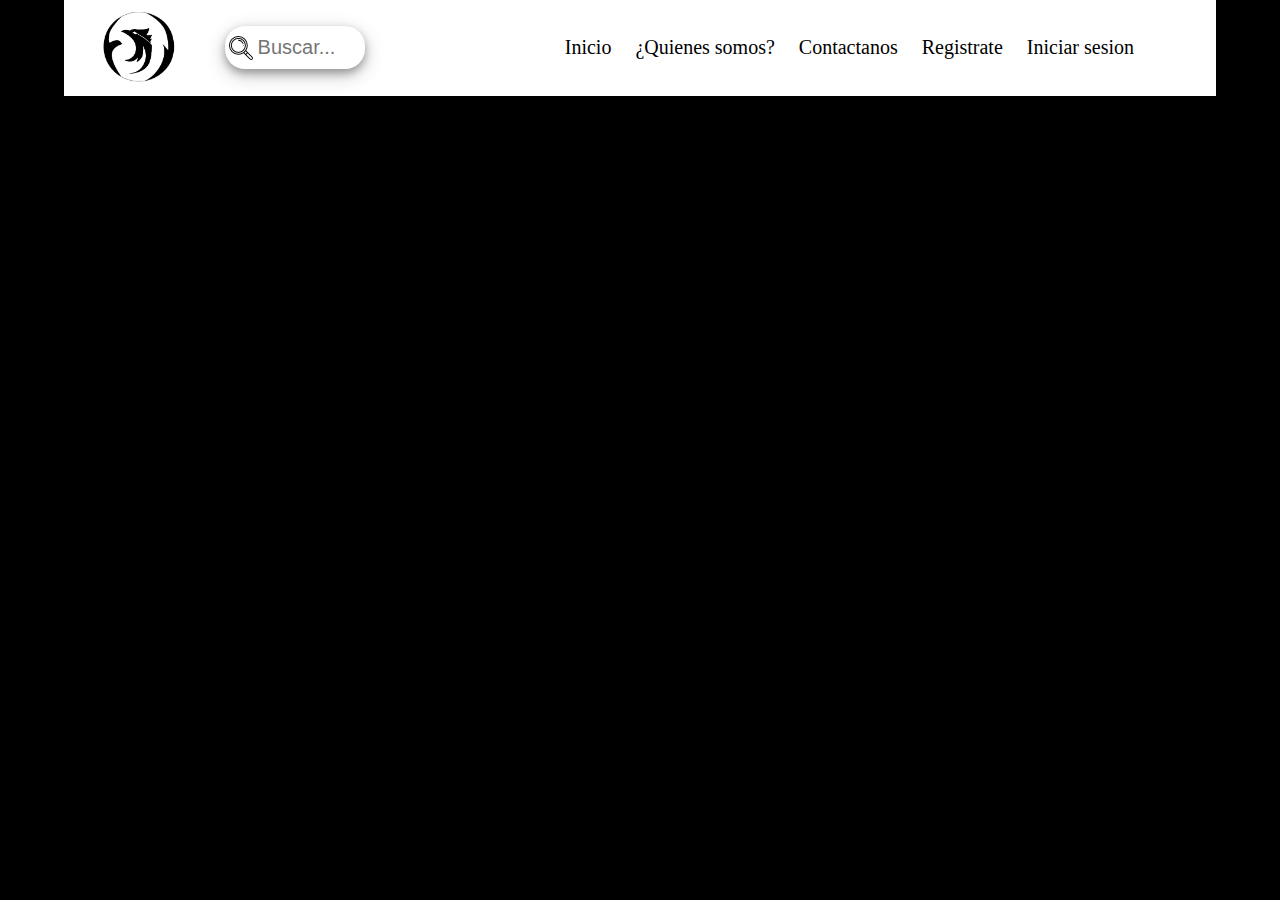
==== index.html @ 8350e71a "version 1" ====
<!DOCTYPE html>
<html lang="en">
<head>
    <meta charset="UTF-8">
    <meta name="viewport" content="width=device-width, initial-scale=1.0">
    <title>Bahamut</title>
    <link rel="stylesheet" href="estilos.css">
    <link rel="stylesheet" href="https://cdnjs.cloudflare.com/ajax/libs/font-awesome/5.14.0/css/all.min.css">
</head>
<body>
    <div class="page">
        <header>
            <nav class="nav-main">
                <img src="images/logo.PNG" class="log-nav">
                <ul class="navegacion">
                    <form>
                        <input type="text" class="search-nav" placeholder="Buscar...">
                    </form>
                </ul>
                <ul class="menu">
                    <li><a href="#">Inicio</a></li>
                    <li><a href="#">¿Quienes somos?</a></li>
                    <li><a href="#">Contactanos</a></li>
                    <li><a href="#">Registrate</a></li>
                    <li><a href="#">Iniciar sesion</a></li>  
                </ul>
                
                
            </nav>

        </header>
        <section>

        </section>
        <section>

        </section>
        <section>

        </section>
        <footer>

        </footer>
    </div>
</body>
</html>
---- estilos.css ----
*{
    box-sizing: border-box;
    margin: 0;
    padding: 0;
}

body {
    background: black;
}

.page {
    width: 90%;
    margin: auto; /*centrar el div*/
}


.log-nav {
    width: 8%;
    margin-left: 20px;
}

a {
    color: black;  /*quitar estilos predeterminados de las listas*/
    text-decoration: none;
}
ul {
    list-style: none;
}

.nav-main {
    font-size: 20px;
    background-color: white;
    display: flex; /*permite organizar elementos */
    justify-content: space-between; /*separar elementos*/
    align-items: center; /*centro del nav*/
    padding: 10px;
}

.nav-main ul { /*la listas se organizan */
    display: flex;
}
.nav-main ul li { /* espacio a los elementos*/
    padding: 12px;
}

.nav-main ul.navegacion { /*de nav el ul que contenga la clase menu */
    flex: 1;
    margin-left: 40px;
}
.nav-main ul.menu {
    margin-right: 60px;
}
.search-nav {
    width: 140px;
    box-sizing: border-box;
    border: none;
    border-radius: 20px;
    font-size: 20px;
    box-shadow: 0 4px 8px 0 rgba(0, 0, 0, .3), 0 6px 20px 0 rgba(0, 0, 0, .22);
    background-image: url('images/encontrar.png');
    background-position: 4px 10px;  /* cordenadas x, y*/
    background-repeat: no-repeat;
    padding: 10px 10px 10px 33px; /*padding (top, right, bottom, left)*/
    transition: width 0.4s;
}

.search-nav:focus {
    width: 500px;

}
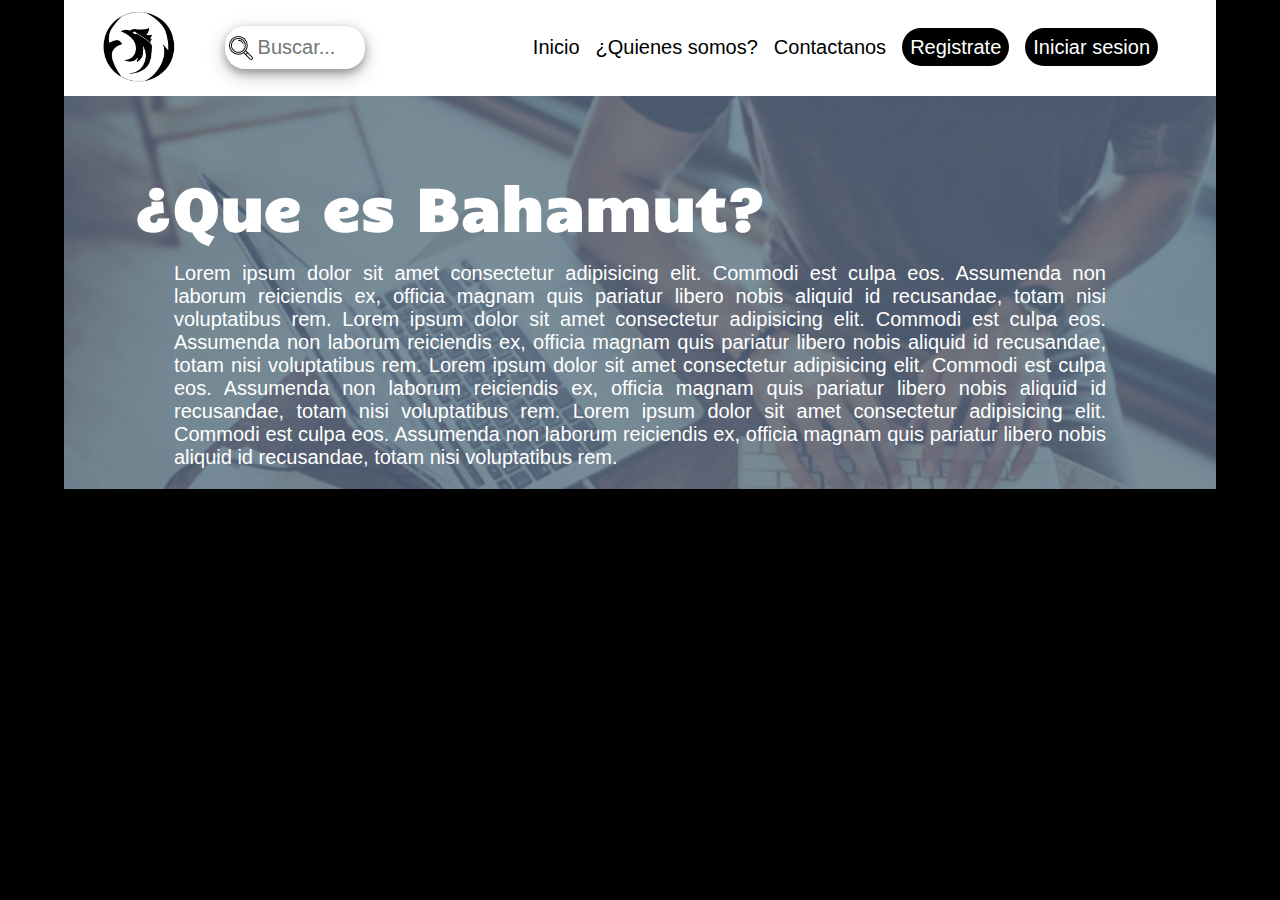
==== commit 615607e0: "version 1" ====
--- a/index.html
+++ b/index.html
@@ -6,6 +6,7 @@
     <title>Bahamut</title>
     <link rel="stylesheet" href="estilos.css">
     <link rel="stylesheet" href="https://cdnjs.cloudflare.com/ajax/libs/font-awesome/5.14.0/css/all.min.css">
+    <link href='https://fonts.googleapis.com/css?family=Candal' rel='stylesheet'>
 </head>
 <body>
     <div class="page">
@@ -21,19 +22,32 @@
                     <li><a href="#">Inicio</a></li>
                     <li><a href="#">¿Quienes somos?</a></li>
                     <li><a href="#">Contactanos</a></li>
-                    <li><a href="#">Registrate</a></li>
-                    <li><a href="#">Iniciar sesion</a></li>  
+                    <li class="loggin"><a href="#">Registrate</a></li>
+                    <li class="loggin"><a href="#">Iniciar sesion</a></li>  
                 </ul>
-                
-                
             </nav>
+        </header>
 
-        </header>
-        <section>
+        <section class="banner">
+            <div class="op-banner">
+                <h1>¿Que es Bahamut?</h1> <br>
+                <p>Lorem ipsum dolor sit amet consectetur adipisicing elit. Commodi est culpa eos.
+                 Assumenda non laborum reiciendis ex, officia magnam quis pariatur libero nobis aliquid id recusandae,
+                  totam nisi voluptatibus rem.
+                  Lorem ipsum dolor sit amet consectetur adipisicing elit. Commodi est culpa eos.
+                  Assumenda non laborum reiciendis ex, officia magnam quis pariatur libero nobis aliquid id recusandae,
+                   totam nisi voluptatibus rem.
+                   Lorem ipsum dolor sit amet consectetur adipisicing elit. Commodi est culpa eos.
+                 Assumenda non laborum reiciendis ex, officia magnam quis pariatur libero nobis aliquid id recusandae,
+                  totam nisi voluptatibus rem.
+                  Lorem ipsum dolor sit amet consectetur adipisicing elit. Commodi est culpa eos.
+                 Assumenda non laborum reiciendis ex, officia magnam quis pariatur libero nobis aliquid id recusandae,
+                  totam nisi voluptatibus rem.</p>
+            </div>
+        </section>
 
-        </section>
-        <section>
-
+        <section class="contribuidores">
+            
         </section>
         <section>
 
--- a/estilos.css
+++ b/estilos.css
@@ -22,6 +22,7 @@
 a {
     color: black;  /*quitar estilos predeterminados de las listas*/
     text-decoration: none;
+    font-family: Arial, Helvetica, sans-serif;
 }
 ul {
     list-style: none;
@@ -39,16 +40,24 @@
 .nav-main ul { /*la listas se organizan */
     display: flex;
 }
-.nav-main ul li { /* espacio a los elementos*/
-    padding: 12px;
+.nav-main ul li { /* espacio a los elementos de li*/
+    padding: 8px;
 }
 
-.nav-main ul.navegacion { /*de nav el ul que contenga la clase menu */
+.nav-main ul.navegacion { /*de nav el ul que contenga la clase navegacion */
     flex: 1;
     margin-left: 40px;
 }
 .nav-main ul.menu {
-    margin-right: 60px;
+    margin-right: 40px;
+}
+.nav-main ul li.loggin a {
+    box-sizing: border-box;
+    padding: 8px;
+    border: none;
+    border-radius: 20px;
+    background-color: black;
+    color: white
 }
 .search-nav {
     width: 140px;
@@ -65,6 +74,28 @@
 }
 
 .search-nav:focus {
-    width: 500px;
+    width: 480px;
+}
 
+.banner {
+    background-image: url('images/banner.jpg');
+    background-repeat: no-repeat;
+    background-size: 100%;
+}
+
+.op-banner {
+    background-color: rgba(91, 120, 145, 0.7);
+}
+.banner div h1 {
+    font-size: 60px; 
+    font-family: 'Candal';
+    color: white;
+    padding: 70px 70px 0px 70px;
+}
+.banner div p {
+    font-size: 20px;
+    font-family: Arial, Helvetica, sans-serif;
+    padding: 0px 110px 20px 110px;
+    color: white;
+    text-align: justify;
 }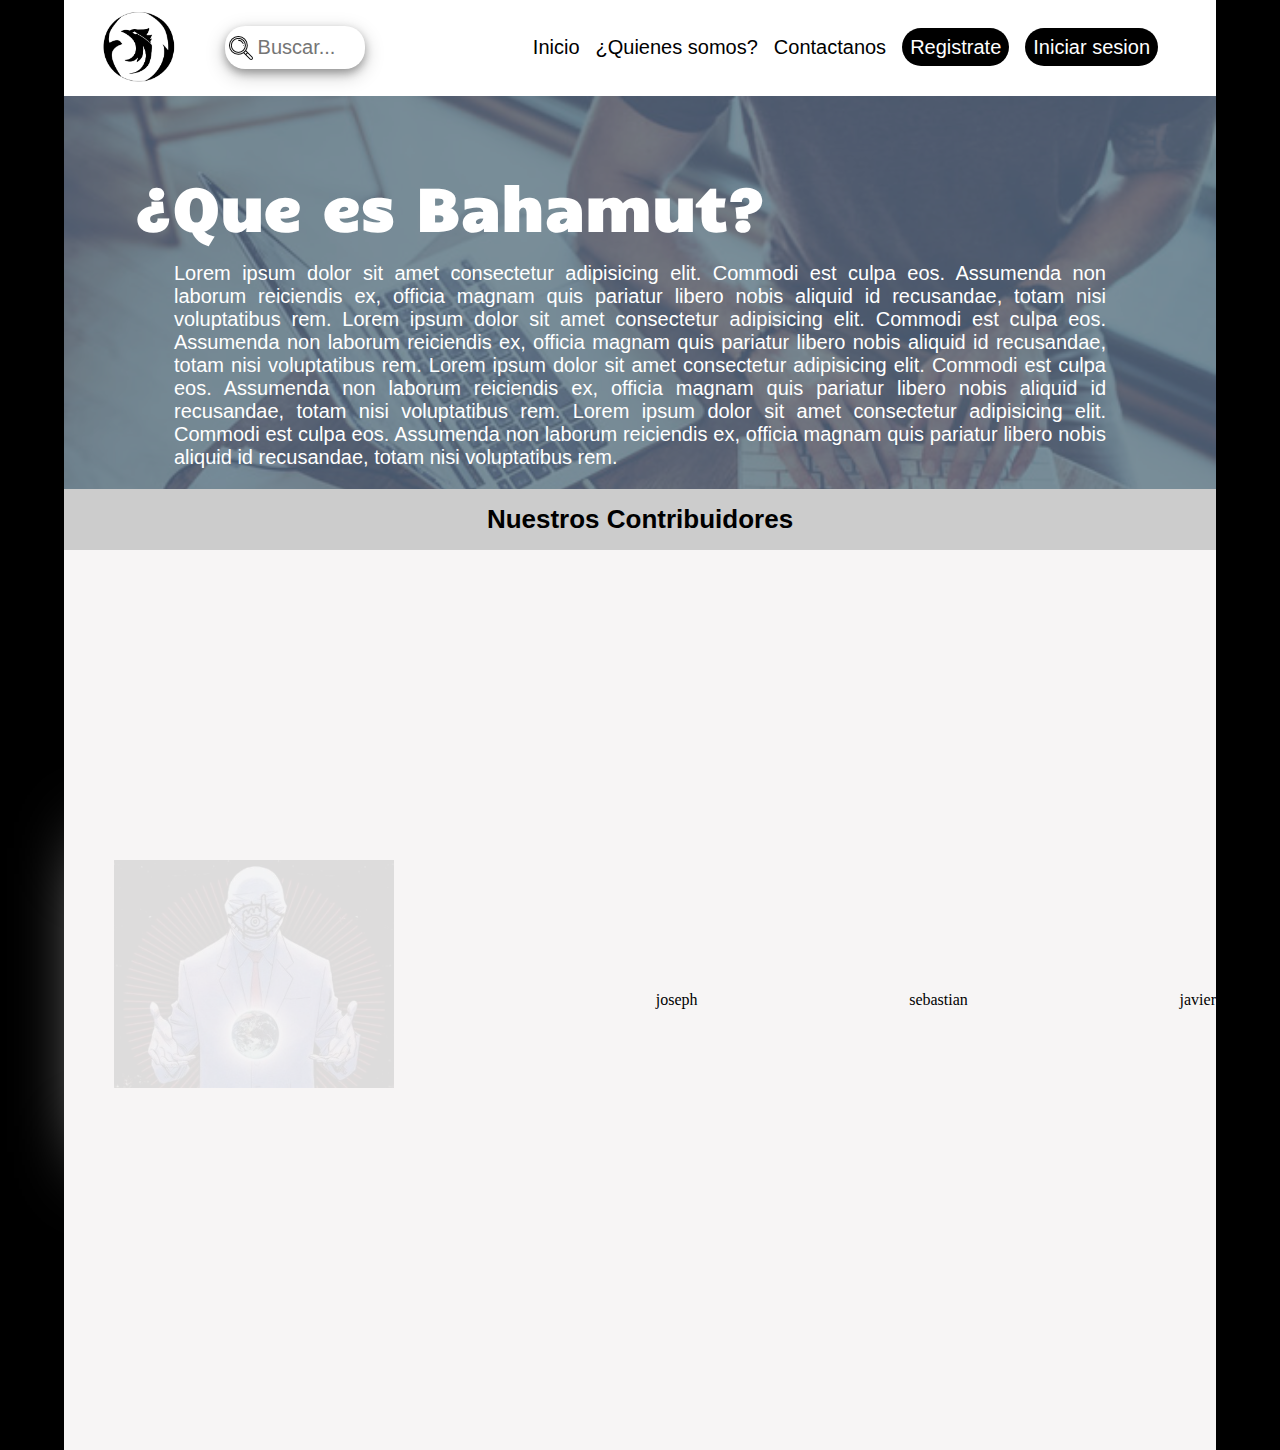
==== commit 1ac5f094: "perfiles de contribuidores" ====
--- a/index.html
+++ b/index.html
@@ -45,9 +45,32 @@
                   totam nisi voluptatibus rem.</p>
             </div>
         </section>
+        <div class="head-contrib">
+            <h1>Nuestros Contribuidores</h1>
+        </div>
+        <section class="contribuidores"> <!--PONGAN AQUI SU PERFIL, SUS SKILLS , SUS REDES :V-->
+            
+            <div class="box">
+                <div class="imgBx">
+                    <img src="images/rox.jpg" alt="rozito-perfil">
+                </div>
+                <div class="contenido">
+                    <h2>Santiago Rozo <br> <span>Junior Developer</span></h2>
+                </div>
 
-        <section class="contribuidores">
-            
+            </div>
+            <div class="Joseph">
+                <!--EY BRO, TU PUEDES HACER ESTO EN REACT, POS SI QUIERES PRACTICAR-->
+                <p>joseph</p>
+            </div>
+            <div class="Nieto">
+                <!-- USTED NO VAYA A PONER MEMES-->
+                <p>sebastian</p>
+            </div>
+            <div class="Javier">
+                <!--BRO, PUES HAZ LO QUE QUIERAS :V-->
+                <p>javier</p>
+            </div>
         </section>
         <section>
 
--- a/estilos.css
+++ b/estilos.css
@@ -98,4 +98,112 @@
     padding: 0px 110px 20px 110px;
     color: white;
     text-align: justify;
+}
+
+.head-contrib {
+    background: #ccc;
+    font-size: 13px;
+    font-family: Arial, Helvetica, sans-serif;
+    padding: 15px;
+    text-align: center;
+}
+.contribuidores {
+    display: flex;
+    justify-content: center;
+    align-items: center;
+    flex-wrap: wrap;
+    min-height: 100vh;
+    background: rgb(247, 245, 245);
+    justify-content: space-between;
+}
+
+.contribuidores .box {
+    position: relative;
+    width: 300px;
+    height: 300px;
+    display: flex;
+    justify-content: center;
+    align-items: center;
+    margin: 40px;
+    transition: 0.5s;
+}
+.contribuidores .box:hover {
+    height: 400px;
+}
+.contribuidores .box .imgBx {
+    position: absolute;
+    top: 0;
+    left: 0;
+    width: 100%;
+    height: 100%;
+    padding: 10px;
+    box-sizing: border-box;
+}
+.contribuidores .box .imgBx img {
+    max-width: 100%;
+    opacity: 0.1;
+    transition: 0.5s;
+}
+
+.contribuidores .box:hover .imgBx img {
+    opacity: 1;
+}
+
+.contribuidores .box:before {
+    content: '';
+    position: absolute;
+    top: -2px;
+    left: -2px;
+    right: -2px;
+    bottom: -2px;
+    background: white;
+    z-index: -1;
+} 
+.contribuidores .box:after {
+    content: '';
+    position: absolute;
+    top: -2px;
+    left: -2px;
+    right: -2px;
+    bottom: -2px;
+    background: white;
+    z-index: -2;
+    filter: blur(40px);
+} 
+
+.contribuidores .box:before, .box:after {
+    background: rgb(118, 129, 158);
+}
+.contribuidores .box .contenido {
+    position: absolute;
+    bottom: 0;
+    left: 10px;
+    right: 10px;
+    bottom: 10px;
+    height: 90px;
+    background: rgba(0, 0, 0, 0.3);
+    display: flex;
+    justify-content: center;
+    align-items: center;
+    text-align: center;
+    opacity: 0;
+    transition: 0.5s;
+}
+.contribuidores .box:hover .contenido {
+    opacity: 1;    
+}
+.contribuidores .box h2 {
+    font-size: 20px;
+    color: black;
+    font-weight: 500px;
+    line-height: 20px;
+    letter-spacing: 1px;
+
+}
+.contribuidores .box h2 span{
+    font-size: 10px;
+    color: black;
+    font-weight: 200px;
+    letter-spacing: 2px;
+
 }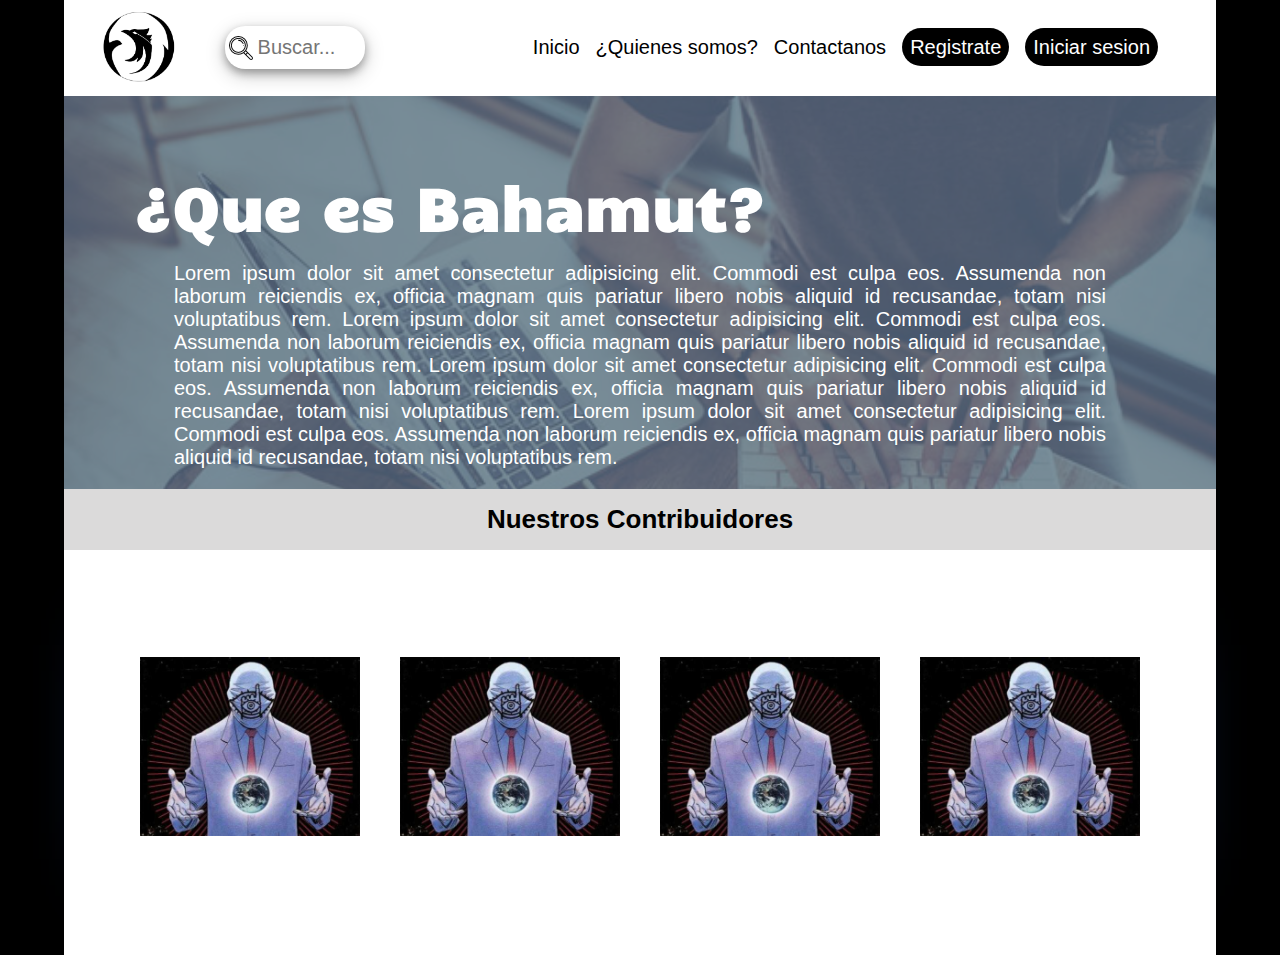
==== commit 6e73a16d: "contribuidores terminado" ====
--- a/index.html
+++ b/index.html
@@ -59,19 +59,35 @@
                 </div>
 
             </div>
-            <div class="Joseph">
-                <!--EY BRO, TU PUEDES HACER ESTO EN REACT, POS SI QUIERES PRACTICAR-->
-                <p>joseph</p>
+            <div class="box">
+                <div class="imgBx">
+                    <img src="images/rox.jpg" alt="rozito-perfil">
+                </div>
+                <div class="contenido">
+                    <h2>Joseph vallejo <br> <span>Junior Developer</span></h2>
+                </div>
+
             </div>
-            <div class="Nieto">
-                <!-- USTED NO VAYA A PONER MEMES-->
-                <p>sebastian</p>
+            <div class="box">
+                <div class="imgBx">
+                    <img src="images/rox.jpg" alt="rozito-perfil">
+                </div>
+                <div class="contenido">
+                    <h2>Sebastian Nieto <br> <span>Junior Developer</span></h2>
+                </div>
+
             </div>
-            <div class="Javier">
-                <!--BRO, PUES HAZ LO QUE QUIERAS :V-->
-                <p>javier</p>
+            <div class="box">
+                <div class="imgBx">
+                    <img src="images/rox.jpg" alt="rozito-perfil">
+                </div>
+                <div class="contenido">
+                    <h2>Javier Bonilla <br> <span>Junior Developer</span></h2>
+                </div>
+
             </div>
         </section>
+
         <section>
 
         </section>
--- a/estilos.css
+++ b/estilos.css
@@ -101,7 +101,7 @@
 }
 
 .head-contrib {
-    background: #ccc;
+    background: rgb(219, 218, 218);
     font-size: 13px;
     font-family: Arial, Helvetica, sans-serif;
     padding: 15px;
@@ -112,23 +112,23 @@
     justify-content: center;
     align-items: center;
     flex-wrap: wrap;
-    min-height: 100vh;
-    background: rgb(247, 245, 245);
-    justify-content: space-between;
+    min-height: 45vh; /*altura */
+    background: white;
+    justify-content: center;
 }
 
 .contribuidores .box {
     position: relative;
-    width: 300px;
+    width: 240px;
+    height: 210px;
+    display: flex;
+    justify-content: center;
+    align-items: center;
+    margin: 10px;
+    transition: 0.5s;
+}
+.contribuidores .box:hover {
     height: 300px;
-    display: flex;
-    justify-content: center;
-    align-items: center;
-    margin: 40px;
-    transition: 0.5s;
-}
-.contribuidores .box:hover {
-    height: 400px;
 }
 .contribuidores .box .imgBx {
     position: absolute;
@@ -141,7 +141,7 @@
 }
 .contribuidores .box .imgBx img {
     max-width: 100%;
-    opacity: 0.1;
+    opacity: 1;
     transition: 0.5s;
 }
 
@@ -166,13 +166,13 @@
     left: -2px;
     right: -2px;
     bottom: -2px;
-    background: white;
+    background: rgb(27, 99, 233);
     z-index: -2;
     filter: blur(40px);
 } 
 
 .contribuidores .box:before, .box:after {
-    background: rgb(118, 129, 158);
+    background: rgb(27, 99, 233);
 }
 .contribuidores .box .contenido {
     position: absolute;
@@ -194,6 +194,7 @@
 }
 .contribuidores .box h2 {
     font-size: 20px;
+    font-family: 'Candal';
     color: black;
     font-weight: 500px;
     line-height: 20px;
@@ -201,7 +202,7 @@
 
 }
 .contribuidores .box h2 span{
-    font-size: 10px;
+    font-size: 12px;
     color: black;
     font-weight: 200px;
     letter-spacing: 2px;
